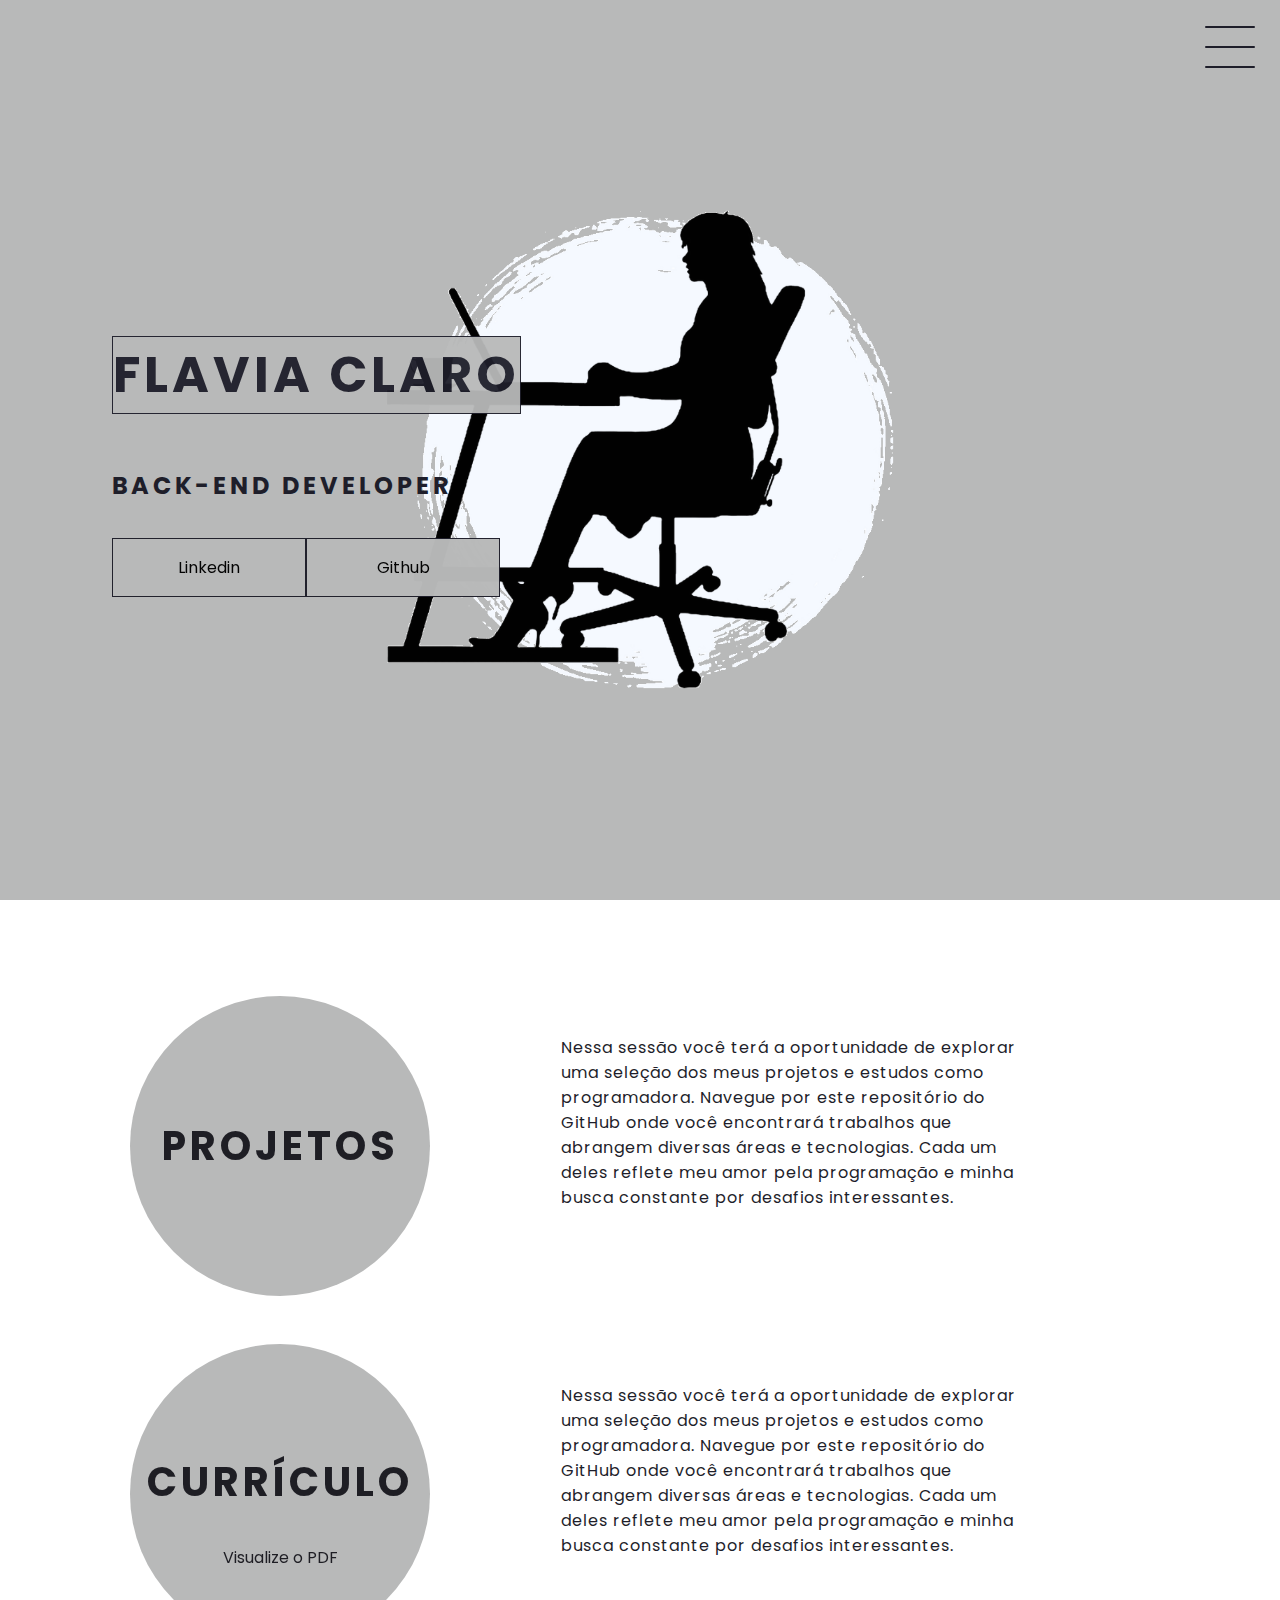
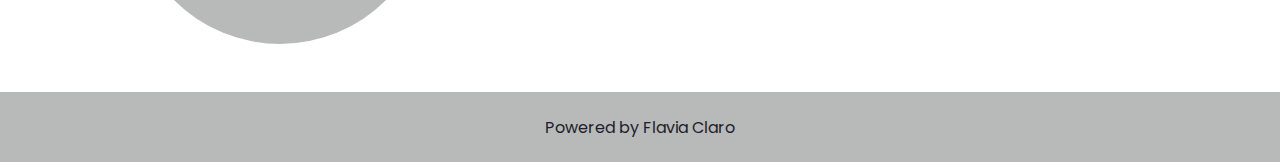
==== site/index.html @ 68d5c9fa "adicionando meu site pessoal" ====
<!DOCTYPE html>
<html lang="en">
<head>
    <meta charset="UTF-8">
    <meta name="viewport" content="width=device-width, initial-scale=1.0">
    <link rel="stylesheet" href="style.css">
    <title>Portifólio</title>
</head>
<body>
    <header class="header-container">
        <div class="header">
            <div class="checkbox-container">
                <div class="checkbox-wraper">
                    <input type="checkbox" id="toggle">
                    <label class="checkbox" for="toggle">
                       <div class="trace"></div>
                       <div class="trace"></div>
                       <div class="trace"></div>
                    </label>
                    <div class="menu"></div>
                    <nav class="menu-items">
                        <ul>
                            <li>
                                <a href="index.html">Home</a>
                            </li>
                            <li>
                                <a href="https://github.com/Flaviafclaro/Portifolio" target="_blank">Projetos</a>
                            </li>
                        </ul>
                    </nav>

                </div>

            </div>
        </div>
        <h1> Flavia Claro</h1>
        <h2>Back-end developer</h2>
        <div class="social-media">
            <a href="https://www.linkedin.com/in/flavia-claro-06565456/" target="_blank">Linkedin</a>
            <a href="https://github.com/Flaviafclaro" target="_blank">Github</a>
        </div>


    </header>
    <main class="container">
        <div class="card-container">
            <a href="https://github.com/Flaviafclaro/Portifolio" class="links" target="_blank">
            <div class="card">
                <div class="card-wrapper">
                    <h2>Projetos</h2>
                    <p>Vem ver!</p>
                </div>
            </div>
            </a>
            <div class="card-text">
                Nessa sessão você terá a oportunidade de explorar uma seleção dos meus projetos 
                e estudos como programadora. Navegue por este repositório do GitHub onde você encontrará trabalhos que abrangem diversas áreas e tecnologias. 
                Cada um deles reflete meu amor pela programação e minha busca constante por desafios interessantes.
            </div>
        </div>

        <div class="card-container">
            <a href="Curriculo_FlaviaFClaro.pdf" class="links" target="_blank">
            <div class="card">
                <div class="card-wrapper">
                    <h2>Currículo</h2>
                    Visualize o PDF
                </div>
            </div>
            </a>
            <div class="card-text">
                Nessa sessão você terá a oportunidade de explorar uma seleção dos meus projetos 
                e estudos como programadora. Navegue por este repositório do GitHub onde você encontrará trabalhos que abrangem diversas áreas e tecnologias. 
                Cada um deles reflete meu amor pela programação e minha busca constante por desafios interessantes.
            </div>
        </div>

    </main>
    <footer class="footer">
        Powered by Flavia Claro
    </footer>


</body>    


</html>
---- site/style.css ----
@import url('https://fonts.googleapis.com/css2?family=Poppins:wght@300;400;700&display=swap');

body{
    margin: 0;
    padding: 0;
    font-family: 'Poppins', sans-serif;
    color: #1e1e2a;
}

/* Header */

.header-container {
    height: 100vh;
    width: 100vw;
    background-color: #b8b9b9;
    background-image: url('./img/background.png');
    background-repeat: no-repeat;
    background-position: center;
    /*background-size:contain;*/
    background-size:40%;
    display: flex;
    flex-direction: column;
    justify-content: center;
    align-items: flex-start;
    box-sizing: border-box;
    padding: 0 112px;
    position: relative;
}

h1{
    font-size: 50px;
    text-transform: uppercase;
    letter-spacing: 4px;
    background-color: #b8b9b9;
    opacity: 95%;
    border: 1px solid #1e1e2a;
    min-width: 4rem;
}

h2{
    text-transform: uppercase;
    letter-spacing: 4px;
}

.social-media{
    margin-top: 1rem;
    display: flex;
    background-color: #b8b9b9;
    opacity: 98%;
}

.social-media a{
    text-decoration: none;
    color: black;
    padding: 1rem 4rem;
    border: 1px solid #1e1e2a;
    min-width: 4rem;
    display: flex;
    align-items: center;
    justify-content: center;
    transition: .5s ease-in-out;
}

a:hover{
    background-color: #ffffff;
}

.links{
    text-decoration: none;
}

/* MENU HAMBURGER*/
.checkbox-container {
    display:flex;
    justify-content: center;
    align-items: center;
}

.checkbox {
    height: 100px;
    width: 100px;
    position: absolute;
    right: 0;
    top: 0;
    display: flex;
    justify-content: center;
    cursor: pointer;
    z-index: 9999;
    transition: 400ms ease-in-out 0s;
}

.checkbox .trace{
    width: 50px;
    height: 2px;
    background-color: #1e1e2a;
    position: absolute;
    border-radius: 4px;
    transition: 0.5s ease-in-out;
}

.checkbox .trace:nth-child(1){
    top: 26px;
    transform: rotate(0);
}

.checkbox .trace:nth-child(2){
    top: 46px;
    transform: rotate(0);
}

.checkbox .trace:nth-child(3){
    top: 66px;
    transform: rotate(0);
}

#toggle {
    display: none;
}

/* MENU */

.menu {
    position: absolute;
    top: 28px;
    right: 30px;
    background-color: transparent;
    height: 4px;
    width: 10px;
    border-radius: 50%;
    box-shadow: 0px 0px 0px 0px #ffffff;
    z-index: -1;
    transition: 400ms ease-in-out 0s;
}

.menu-items{
    position: fixed;
    top: 0;
    left: 0;
    width: 100%;
    height: 100vh;
    display: flex;
    justify-content: center;
    align-items: center;
    z-index: 2;
    opacity: 0;
    visibility: hidden;
    
    transition: 400ms ease-in-out 0s;
}

#toggle:checked ~ .menu {
    box-shadow: 0px 0px 0px 70px #ffffff; /* Ajuste o valor do box-shadow conforme necessário */
    z-index: 1;
}


.menu-items ul{
    list-style-type: none;
}

.menu-items ul li a{
    margin: 10px 0;
    color: #1e1e2a;
    text-decoration: none;
    text-transform: uppercase;
    letter-spacing: 4px;
    font-size: 40px;
    background-color: #ffffff;
}

/*ANIMAÇÃO DO MENU*/

#toggle:checked + .checkbox .trace:nth-child(1){
    transform: rotate(45deg);
    top: 47px
}

#toggle:checked + .checkbox .trace:nth-child(2){
    transform: translate(-100px);
    width: 30px;
    visibility: hidden;
    opacity: 0;
}

#toggle:checked + .checkbox .trace:nth-child(3){
    transform: rotate(-45deg);
    top: 47px
}

#toggle:checked + .checkbox {
    background-color: #ffffff;
}

#toggle:checked ~ .menu {
    box-shadow: 0px 0px 0px 100vmax #ffffff;
    z-index: 1;
}

#toggle:checked ~ .menu-items{
    visibility:visible;
    opacity: 1;
}

/* CARDS*/

.container {
    height: auto;
    width: 100%;
    display: flex;
    flex-direction: column;
    justify-content: space-evenly;
    margin: 3rem 0;
}

.card-container{
    display: flex;
    justify-content: space-evenly;
    align-items: center;
    width: 90%;
}

.card{
    width: 300px;
    height: 300px;
    border-radius: 100%;
    margin: 3rem 0 0 0;
    display: flex;
    align-items: center;
    justify-content: center;
    background-color: #b8b9b9;
    /*background-image: url(./img/background.png);*/
    background-position: center;
    background-size: cover;
    background-repeat: no-repeat;
    filter: grayscale(0.5);
    color: #1e1e2a;
    cursor: pointer;
    transition: 0.5 ease-in-out;
}

.card-text{
    width: 40%;
    letter-spacing: 1px;
    color:#1e1e2a;
}

.card-wrapper{
    text-align: center;
    display: flex;
    flex-direction: column;
    justify-content: center;
    align-items: center;
    position: relative;
}

.card-wrapper::before{
   content: ''; 
   position: absolute;
   height: 100px;
   width: 100px;
   border-radius: 50%;
   display: block;
   border: 1px solid #ffffff;
   opacity: 0;
   transition: 0.5s ease-in-out;
}

.card-wrapper h2{
    font-size: 40px;
    text-transform: uppercase;
    letter-spacing: 4px;
    transition: 0.5s ease-in-out;
}

.card-wrapper p{
    font-size: 0;
    visibility: visible;
    opacity: 0;
    font-weight: bold;
    text-transform: uppercase;
    transition: 0.5s ease-in-out;
}

.card:hover{
    filter: unset
}

.card:hover > .card-wrapper::before{
    height: 200px;
    width: 200px;
    opacity: 1;
}

.card:hover > .card-wrapper p {
    opacity: 1;
    visibility: visible;
    font-size: 14px;
}

/**/

.footer{
    width: 100%;
    height: 70px;
    background-color: #b8b9b9;
    display:  flex;
    align-items: center;
    justify-content: center;
    color: #1e1e2a;
}
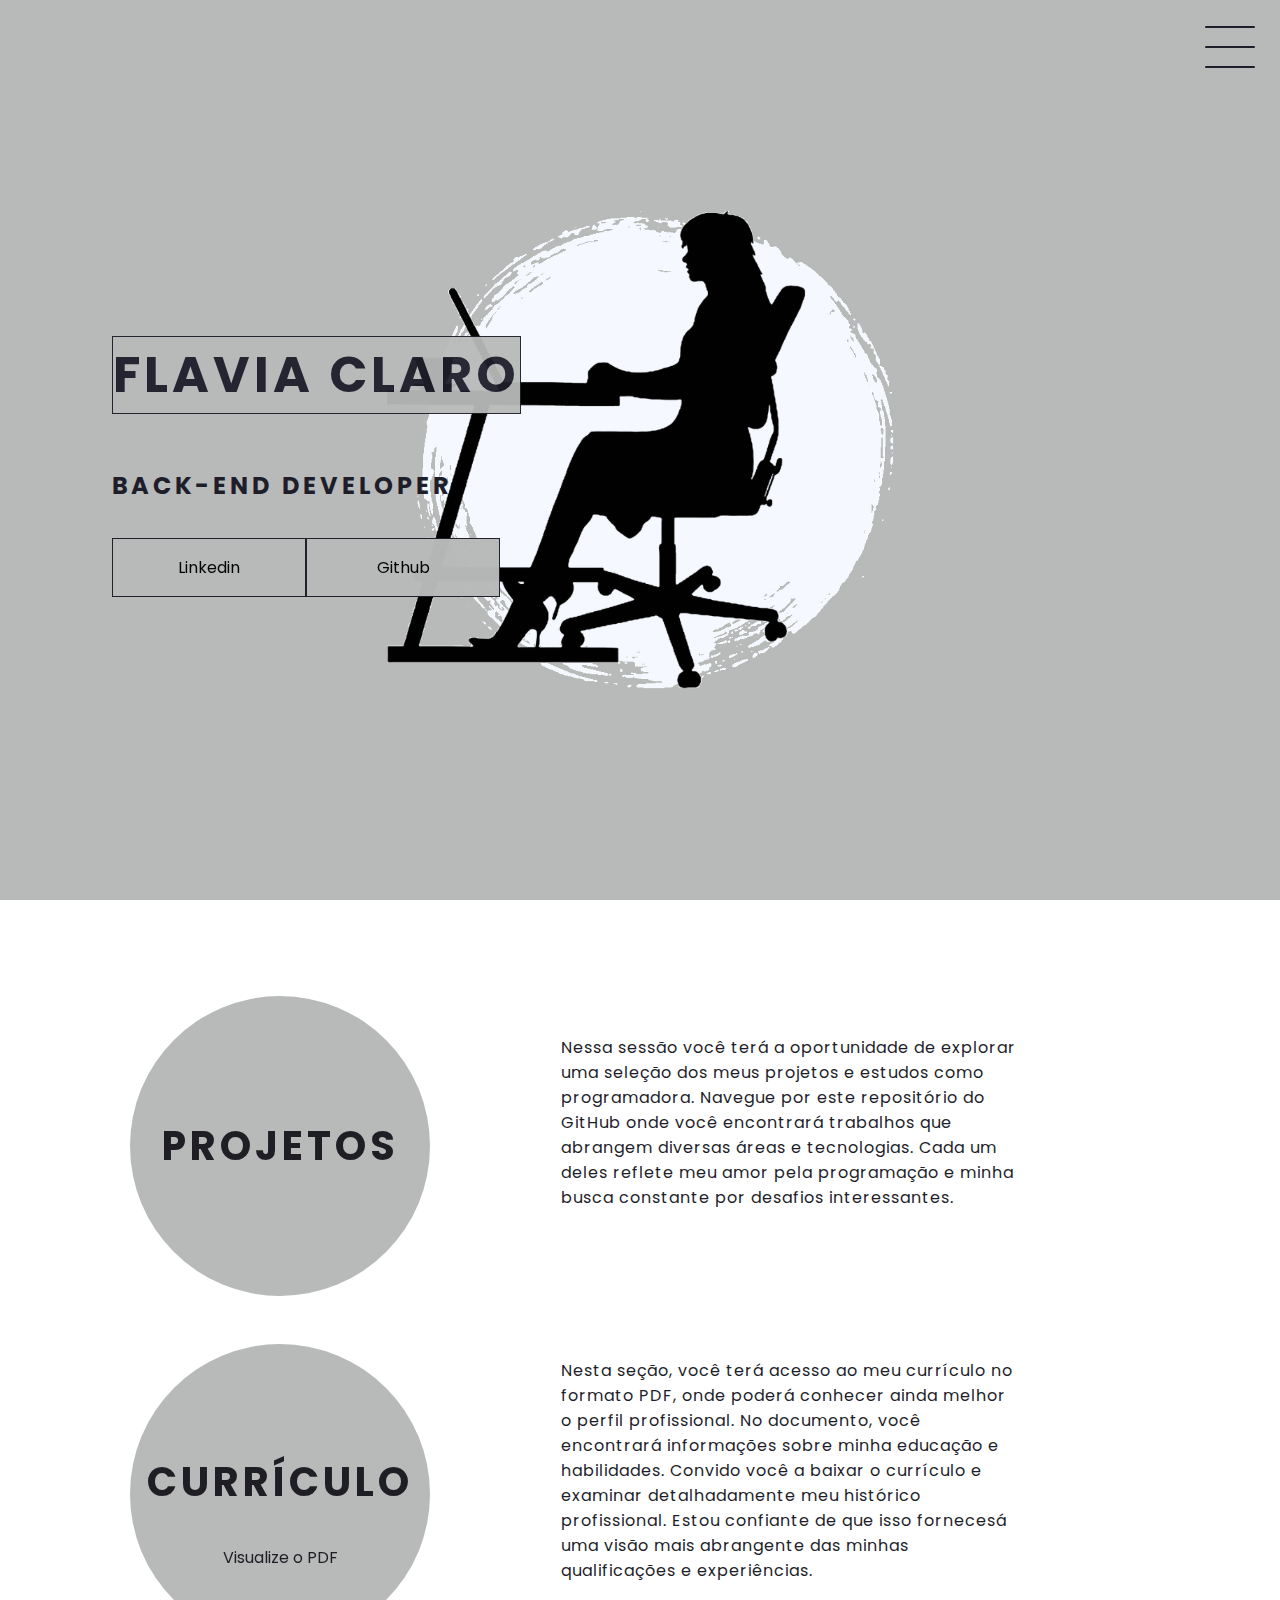
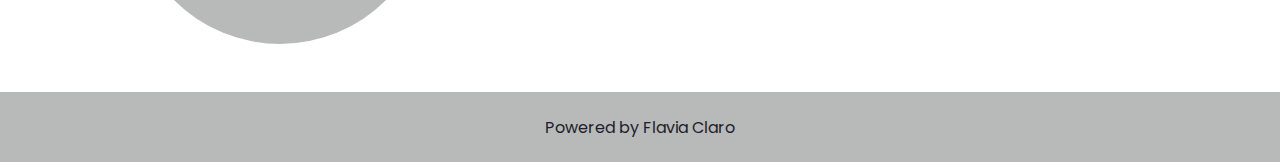
==== commit cf4cc572: "Update index.html" ====
--- a/site/index.html
+++ b/site/index.html
@@ -69,9 +69,10 @@
             </div>
             </a>
             <div class="card-text">
-                Nessa sessão você terá a oportunidade de explorar uma seleção dos meus projetos 
-                e estudos como programadora. Navegue por este repositório do GitHub onde você encontrará trabalhos que abrangem diversas áreas e tecnologias. 
-                Cada um deles reflete meu amor pela programação e minha busca constante por desafios interessantes.
+                Nesta seção, você terá acesso ao meu currículo no formato PDF, onde poderá conhecer ainda melhor o perfil profissional. 
+                No documento, você encontrará informações sobre minha educação e habilidades.
+                Convido você a baixar o currículo e examinar detalhadamente meu histórico profissional. 
+                Estou confiante de que isso fornecesá uma visão mais abrangente das minhas qualificações e experiências.
             </div>
         </div>
 
@@ -84,4 +85,4 @@
 </body>    
 
 
-</html>+</html>
